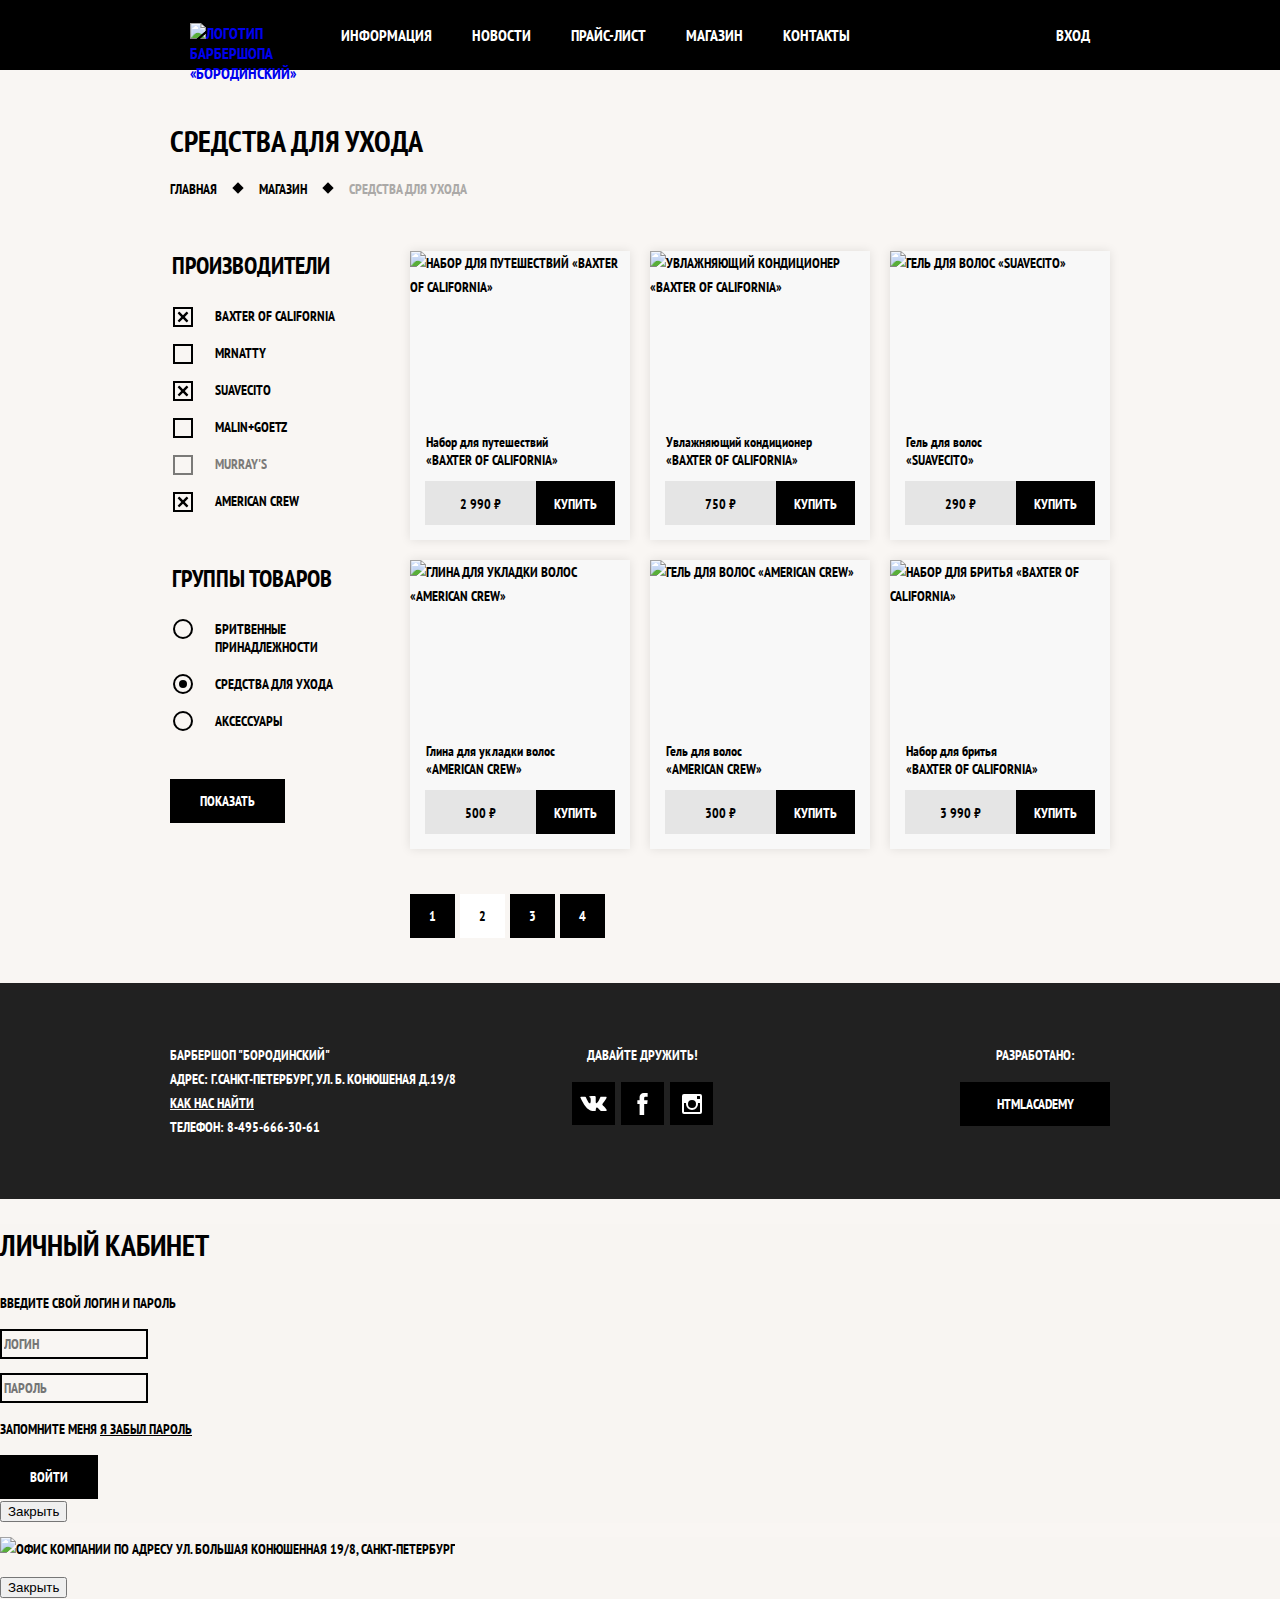
==== catalog.html @ a1bbe535 "final markig" ====
<!DOCTYPE html>
<html lang="ru">

<head>
  <meta charset="UTF-8">
  <meta name="viewport" content="width=device-width, initial-scale=1.0">
  <meta http-equiv="X-UA-Compatible" content="ie=edge">
  <link href="https://fonts.googleapis.com/css?family=PT+Sans+Narrow:400,700&display=swap&subset=cyrillic" rel="stylesheet">
  <link rel="stylesheet" type="text/css" href="css/normalize.css" >
  <link rel="stylesheet" type="text/css" href="css/style.css" >
  <title>Barbershop "Бородинский"</title>
</head>

<body class="inner-page">
  <header class="main-header">
		<nav class="main-navigation container">
			<a class="main-header-logo" href="index.html" >
			   <img src="css/img/logo.svg" width="111" height="24" alt="Логотип барбершопа «Бородинский»">
			</a>
			<ul class="site-navigation">
				<li><a href="info.html">Информация</a></li>
				<li><a href="news.html">Новости</a></li>
				<li><a href="price.html">Прайс-лист</a></li>
				<li class="site-navigation-current"><a href="catalog.html">Магазин</a></li>
				<li><a href="contacts.html">Контакты</a></li>
			</ul>
			<ul class="user-navigation">
				<li class="login-link"><a href="">Вход</a></li>
			</ul>
		</nav>
	</header>

  <main class="container">
    <h1 class="page-title">Средства для ухода</h1>

    <ul class="breadcrumbs">
      <li><a href="index.html">Главная</a></li>
      <li><a href="catalog.html">Магазин</a></li>
      <li class="breadcrumbs-current">Средства для ухода</li>
    </ul>

    <div class="catalog-columns">

    <section class="filters">
      <h2 class="visually-hidden">Фильтр товаров</h2>
      <form class="filter" method="get" action="https://echo.htmlacademy.ru">
        <fieldset>
          <legend>Производители</legend>
          <ul>
            <li class="filter-option">
              <input class="visually-hidden filter-input filter-input-checkbox" type="checkbox" name="baxter-of-california" id="filter-baxter-of-califotnia" checked>
              <label for="filter-baxter-of-califotnia">Baxter of California</label>
            </li>
            <li class="filter-option">
              <input class="visually-hidden filter-input filter-input-checkbox" type="checkbox" name="mr-natty" id="filter-mr-natty">
              <label for="filter-mr-natty">MrNatty</label>
            </li>
            <li class="filter-option">
              <input class="visually-hidden filter-input filter-input-checkbox" type="checkbox" name="suavecito"id="filter-suavecito" checked>
              <label for="filter-suavecito">Suavecito</label>
            </li>
            <li class="filter-option">
              
              <input class="visually-hidden filter-input filter-input-checkbox" type="checkbox" name="malin-goetz" id="filter-malin-goetz">
              <label for="filter-malin-goetz">Malin+Goetz</label>
            </li>
            <li class="filter-option">
              <input class="visually-hidden filter-input filter-input-checkbox" type="checkbox" name="murrays" id="filter-murrays" disabled="">
              <label for="filter-murrays">Murray's</label>
            </li>
            <li class="filter-option">
              
              <input class="visually-hidden filter-input filter-input-checkbox" type="checkbox" name="american-crew" id="filter-american-crew" checked>
              <label for="filter-american-crew">American Crew</label>
            </li>
          </ul>
        </fieldset>

        <fieldset>
          <legend>Группы товаров</legend>
          <ul>
            <li class="filter-option">
              
              <input class="visually-hidden filter-input filter-input-radio" type="radio" name="product-group" value="shaving" id="filter-shave">
              <label for="filter-shave">Бритвенные принадлежности</label>
            </li>
            <li class="filter-option">
              
              <input class="visually-hidden filter-input filter-input-radio" type="radio" name="product-group" value="hair-care" id="filter-care" checked>
              <label for="filter-care">Средства для ухода</label>
            </li>
            <li class="filter-option">
              
              <input class="visually-hidden filter-input filter-input-radio" type="radio" name="product-group" value="accessories" id="filter-accessories">
              <label for="filter-accessories">Аксессуары</label>
            </li>
          </ul>
        </fieldset>
        <button class="filter-button button" type="submit" name="button">Показать</button>
      </form>
    </section>
    <section class="catalog">
      <h2 class="visually-hidden">Список средств для ухода</h2>
      <ul class="catalog-list">
        <li class="catalog-item">
        <a href="catalog-item.html">
          <h3>
            <span class="catalog-category">Набор для путешествий</span>
            <span class="catalog-item-title">«Baxter of California»</span>
          </h3>
          <p class="catalog-item-image">
            <img src="css/img/product-1.jpg" width="220" height="155" alt="Набор для путешествий «Baxter of California»">
          </p>
        </a>
          <p class="catalog-item-price">
          <b>2 990 ₽</b>
          <a class="button" href="#">Купить</a>
          </p>
        </li>
        <li class="catalog-item">
          <a href="catalog-item.html">
          <h3>
            <span class="catalog-category">Увлажняющий кондиционер</span>
            <span class="catalog-item-title">«Baxter of California»</span>
          </h3>
            <p class="catalog-item-image">
              <img src="css/img/product-2.jpg" width="220" height="155" alt="Увлажняющий кондиционер «Baxter of California»">
            </p>
          </a>
          <p class="catalog-item-price">
          <b>750 ₽</b>
          <a class="button" href="#">Купить</a>
          </p>
        </li>
        <li class="catalog-item">
          <a href="catalog-item.html">
          <h3>
            <span class="catalog-category">Гель для волос</span>
            <span class="catalog-item-title">«Suavecito»</span>
          </h3>
          <p class="catalog-item-image">
            <img src="css/img/product-3.jpg" width="220" height="155" alt="Гель для волос «Suavecito»">
          </p>
          </a>
          <p class="catalog-item-price">
          <b>290 ₽</b>
          <a class="button" href="#">Купить</a>
          </p>
        </li>
        <li class="catalog-item">
          <a href="catalog-item.html">
          <h3>
            <span class="catalog-category">Глина для укладки волос</span>
            <span class="catalog-item-title">«American crew»</span>
          </h3>
          <p class="catalog-item-image">
            <img src="css/img/product-4.jpg" width="220" height="155" alt="Глина для укладки волос «American crew» ">
          </p>
          </a>
          <p class="catalog-item-price">
          <b>500 ₽</b>
          <a class="button" href="#">Купить</a>
          </p>
        </li>
        <li class="catalog-item">
          <a href="catalog-item.html">
          <h3>
            <span class="catalog-category">Гель для волос</span>
            <span class="catalog-item-title">«American crew»</span>
          </h3>
          <p class="catalog-item-image">
            <img src="css/img/product-5.jpg" width="220" height="155" alt="Гель для волос «American crew» ">
          </p>
          </a>
          <p class="catalog-item-price">
          <b>300 ₽</b>
          <a class="button" href="#">Купить</a>
          </p>
        </li>
        <li class="catalog-item">
          <a href="catalog-item.html">
          <h3>
            <span class="catalog-category">Набор для бритья</span>
            <span class="catalog-item-title">«Baxter of California»</span>
          </h3>
          <p class="catalog-item-image">
            <img src="css/img/product-6.jpg" width="220" height="155" alt="Набор для бритья «Baxter of California»">
          </p>
        </a>
          <p class="catalog-item-price">
          <b>3 990 ₽</b>
          <a class="button" href="#">Купить</a>
          </p>
        </li>
      </ul>
      <ul class="panagination-list ">
        <li class="panagination-item"><a href="">1</a></li>
        <li class="panagination-item panagination-item-current"><a href="">2</a></li>
        <li class="panagination-item"><a href="">3</a></li>
        <li class="panagination-item"><a href="">4</a></li>
      </ul>
    </section>
    </div>
  </main>
  <footer class="main-footer">
    <div class="container">
    <p class="footer-contacts">
      Барбершоп "Бородинский"<br>
      Адрес: г.Санкт-Петербург, ул. Б. Конюшеная д.19/8<br>
      <a href="map.html">Как нас найти</a> <br>
      Телефон: 8-495-666-30-61
    </p>

    <div class="footer-social">
      <b>Давайте дружить!</b>
      <ul>
      <li><a class="social-button" href="#"><span class="visually-hidden">Вконтакте</span><svg xmlns="http://www.w3.org/2000/svg" width="27" height="15" viewBox="0 0 26.14 14.91"><path d="M26 13.47l-.09-.17a13.55 13.55 0 0 0-2.6-3q-.87-.83-1.1-1.12A1 1 0 0 1 22 8a10.27 10.27 0 0 1 1.22-1.78l.88-1.16q2.35-3.13 2-4L26 .94a.8.8 0 0 0-.4-.22 2.14 2.14 0 0 0-.87 0h-3.92a.51.51 0 0 0-.27 0h-.3a.6.6 0 0 0-.15.14.93.93 0 0 0-.14.24 22.22 22.22 0 0 1-1.46 3.06q-.5.84-.93 1.46a7 7 0 0 1-.71.91 4.94 4.94 0 0 1-.52.47q-.23.18-.35.15l-.23-.05a.9.9 0 0 1-.31-.33 1.49 1.49 0 0 1-.16-.53V1.6a3.14 3.14 0 0 0 0-.62 2.12 2.12 0 0 0-.14-.44.73.73 0 0 0-.28-.33 1.57 1.57 0 0 0-.46-.18A9 9 0 0 0 12.57 0a8.93 8.93 0 0 0-3.25.33 1.83 1.83 0 0 0-.52.41q-.25.3-.07.33a1.67 1.67 0 0 1 1.16.59l.08.16a2.6 2.6 0 0 1 .19.63 6.32 6.32 0 0 1 .12 1 10.59 10.59 0 0 1 0 1.7q-.07.71-.13 1.1a2.21 2.21 0 0 1-.18.64 2.69 2.69 0 0 1-.16.3l-.07.07a1 1 0 0 1-.37.07.86.86 0 0 1-.46-.19 3.27 3.27 0 0 1-.56-.52 7 7 0 0 1-.66-.93q-.37-.6-.76-1.42l-.22-.39q-.2-.38-.56-1.11t-.62-1.43A.9.9 0 0 0 5.2.9h-.07a.93.93 0 0 0-.22-.16A1.44 1.44 0 0 0 4.6.65L.87.68A1 1 0 0 0 .1.94L0 1a.44.44 0 0 0 0 .22 1.08 1.08 0 0 0 .08.37Q.9 3.53 1.86 5.31t1.66 2.87Q4.23 9.27 5 10.24t1 1.24l.37.41.34.33a8.06 8.06 0 0 0 1 .78 16.34 16.34 0 0 0 1.4.9 7.6 7.6 0 0 0 1.79.72 6.19 6.19 0 0 0 2 .22h1.57a1.08 1.08 0 0 0 .72-.3l.05-.07a.9.9 0 0 0 .1-.25 1.38 1.38 0 0 0 0-.37 4.48 4.48 0 0 1 .09-1.05 2.77 2.77 0 0 1 .23-.71 1.74 1.74 0 0 1 .29-.4 1.19 1.19 0 0 1 .23-.2h.11a.86.86 0 0 1 .77.21 4.52 4.52 0 0 1 .83.79q.39.47.93 1.05a6.41 6.41 0 0 0 1 .87l.27.16a3.31 3.31 0 0 0 .71.3 1.53 1.53 0 0 0 .76.07l3.48-.05a1.58 1.58 0 0 0 .8-.17.68.68 0 0 0 .34-.37 1.06 1.06 0 0 0 0-.46 1.71 1.71 0 0 0-.1-.36z" fill="#fff"/></svg></a></li>
      <li><a class="social-button" href="#"><span class="visually-hidden">Фейсбук</span><svg xmlns="http://www.w3.org/2000/svg" width="19" height="22" viewBox="0 0 10.15 21.74"><path d="M3.34 1.12A4.77 4.77 0 0 1 6.53 0h3.61v3.81H7.81a1.07 1.07 0 0 0-1.09.83v2.55h3.42c-.08 1.23-.24 2.45-.41 3.67h-3v10.87H2.21V10.86H0V7.21h2.19V3.66a3.83 3.83 0 0 1 1.15-2.54z" fill="#fff"/></svg></a></li>
      <li><a class="social-button" href="#"><span class="visually-hidden">Инстаграмм</span><svg xmlns="http://www.w3.org/2000/svg" width="20" height="20" viewBox="0 0 20 20"><path d="M18 0H2a2 2 0 0 0-2 2v16a2 2 0 0 0 2 2h16a2 2 0 0 0 2-2V2a2 2 0 0 0-2-2zm-8 6a4 4 0 1 1-4 4 4 4 0 0 1 4-4zM2.5 18a.47.47 0 0 1-.5-.5V9h2.1a3.4 3.4 0 0 0-.1 1 6 6 0 1 0 12 0 3.4 3.4 0 0 0-.1-1H18v8.5a.47.47 0 0 1-.5.5zM18 4.5a.47.47 0 0 1-.5.5h-2a.47.47 0 0 1-.5-.5v-2a.47.47 0 0 1 .5-.5h2a.47.47 0 0 1 .5.5z" fill="#fff"/></svg></a></li>
      
      </ul>
    </div>
    <p class="footer-copyright">
    <b>Разработано:</b>
    <a class="button" href="#">HTMLAcademy</a></p>
  </div>

  </footer>
  <section class="modal modal-login">
    <h2>Личный кабинет</h2>
    <p>Введите свой логин и пароль</p>
    <form class="login-form" action="https://echo.htmlacademy.ru" method="post">
      <p>
        <label class="visually-hidden" for="user-login">Логин</label>
        <input class="login-icon-user" type="text" name="login" id="user-login" placeholder="Логин">
      </p>
      <p>
        <label class="visually-hidden" for="user-password">Пароль</label>
        <input class="login-icon-password" type="password" name="password" id="user-password" placeholder="Пароль">
      </p>
      <p class="login-password-info">
        <label for="login-checkbox">
          <input type="checkbox" name="remember" class="visually-hidden">
          <span class="checkbox-indicator"></span>Запомните меня
        </label>
      <a class="restore" href="#" >Я забыл пароль</a>
      </p>
      <button class="button" type="submit">Войти</button>
    </form>
    <button class="modal-close" type="button">Закрыть</button>
  </section>
  <section class="modal modal-map">
    <h2 class="visually-hidden">Как до нас добраться?</h2>
    <p>
      <img src="css/img/img-map.jpg" width="780" height="560" alt="Офис компании по адресу ул. Большая Конюшенная 19/8, Санкт-Петербург">
    </p>
    <button class="modal-close" type="button">Закрыть</button>
  </section>
</body>
</html>
---- css/style.css ----
body {
	margin: 0;
	padding: 0; 

	font-family: "PT Sans Narrow", Arial, sans-serif;
	font-size: 14px;
	line-height: 24px;
	font-weight: 700;
	color: #ffffff;
	text-transform: uppercase;

	background-color: #000000;
	background-image: url("img/bg.jpg");
	background-position: top center;
	background-repeat: no-repeat;
}

a {
	text-decoration: none;
}

img {
	max-width:100%;
	height: auto;
}

.visually-hidden:not(:focus):not(:active),
input[type="checkbox"] .visually-hidden,
input[type="radio"] .visually-hidden {
	position: absolute;

	width: 1px;
	height: 1px;
	margin:-1px;
	border:0;
	padding:0;

	white-space: nowrap;

	clip-path: inset(100%);
	clip: rect(0 0 0 0);
	overflow: hidden;
}

.inner-page {
	color:#000000;

	background-color:#f9f6f3;
	background-image: url("img/pattern-light.jpg");
	background-position: 0 0;
	background-repeat:  repeat;
}
.main-header {
	margin-bottom: 75px;
}

.inner-page .main-header {
	margin-bottom: 50px;

	background-color: #000000;
}

.inner-page .main-navigation {
	align-items: flex-start; 
	flex-direction: row;
}

.button {
	display: inline-block;
	margin-right:16px;
	padding: 10px 30px;

	font: inherit;

	text-align: center;
	color:#ffffff;
	vertical-align: middle;
	text-transform: uppercase;

	background-color: #000000;
	border: none;
}	
.button:hover,
.button:focus,
.button:active {
	background-color:#663d15;
}

.button.disabled,
.button:disabled{
	cursor: default;
	opacity: 0.5;
	background-color: #000000;
}

.main-navigation {
	display: flex;
	flex-direction: column;
	align-items: center;

	font-size: 16px;
	line-height: 20px;
	color: #ffffff;

	background-color: transparent;
}


.main-header-logo {
	order:2;
	width: 368px;
	height:153px;
}

.inner-page .main-header-logo {
	order: 0;

	width: 111px;
	height:24px;
	padding: 23px 20px;
}

.main-navigation-wrapper {
	width: 100%;
	margin-bottom: 60px;
	
	background-color: #000000;
}

.main-navigation-wrapper .container {
display: flex;
justify-content: space-between;

}

.site-navigation,
.user-navigation {
	
	margin:0;
	padding:0;

	list-style: none;
}

.site-navigation {
	width: 620px;
	display: flex;
	flex-wrap: wrap;

}

.user-navigation {
	display: flex;
	max-width: 140px;
}

.inner-page .user-navigation {
	margin-left: auto;
}

.site-navigation a,
.user-navigation a {
	display: block;
	color: #ffffff;
	padding: 25px 20px;

}
.site-navigation a:hover,
.site-navigation a:focus,
.user-navigation a:hover,
.user-navigation a:focus {
	background-color: #242424;
}

.user-navigation .login-link {
	position: relative;
	padding-left: 50px;
}

.login-link::before {
	content:"";
	
	position: absolute;
	top:27px;
	left:24px;

	width: 16px;
	height: 18px;

	background-image: url("img/login.svg");
	background-repeat: no-repeat;
	background-position: 0 0;

	opacity: 0.3;

}

.login-link:hover::before,
.login-link:focus::before,
.login-link:active::before {
	opacity: 1;
}
.container {
	width: 940px;
	margin: 0 auto;
	padding: 0 10px; 
}

.features {
	margin-bottom: 80px;
}

.features-list {
	display: flex;
	justify-content: space-between;
	margin: 0;
	padding: 0;
	list-style: none;
}

.feature-item {
	width: 300px;
	text-align: center;
}

.feature-item h3 {
	position: relative;


	margin:0;
	margin-bottom: 60px;
	font-size:30px;
	line-height: 42px;
}

.feature-item h3::after {
	content: "";

	position: absolute;
	bottom: -30px;
	left: 50%;
	margin-left: -10px;

	width: 20px;
	height: 20px;

	background-color: #ffffff;

	transform: rotate(45deg);
}

.feature-item p {
	margin:0 10px;
}

.index-columns {
	display: flex;
	justify-content: space-between;
	padding: 50px 80px;
	margin-bottom: 35px;

	color:#000000;

	background-color: #f8f5f2;
	background-image: 
		url("img/line.png"),
		url("img/pattern-light.jpg");
	background-position:center, 0 0;
	background-repeat:  no-repeat, repeat;

}

.index-columns h2 {
	margin: 0;
	margin-bottom: 25px;

	font-size: 30px;
	line-height: 42px;
}

.news {
	width: 380px;
}

.news-list {
	margin: 0;
	margin-bottom: 25px;
	padding: 0;
	list-style: none;
}
.news-item {
	margin-bottom: 25px;
}

.news-item p {
	margin: 0;
}
.news-item time {
	text-transform: none;
}

.gallery {
	width: 300px;
}
.gallery-container {
	position: relative;

	height: 260px;
}

.gallery-content {
	height: 164px;
	margin:0;

	background-color: #cccccc;
	border:7px solid #ffffff;
}

.galery-content img {
	width: 286px;
	height:164px;
}

.gallery-button {
	box-sizing: border-box;
	position: absolute;
	bottom: 0;

	width: 140px;
	margin:0;
}
.gallery-button-back {
	left: 0;
}
.gallery-button-next {
	right:0;
}

.contacts {
	width: 380px;
}

.contacts p {
	margin:0;
	margin-bottom: 25px;
}

.appointment {
	width: 300px;
}

.appointment-info {
	margin:0;
	margin-bottom: 15px;
	
}
.appointment-form {
	display:flex;
	flex-wrap: wrap;
	justify-content: space-between;

}
.appointment-item {
	width: 140px;
	margin: 0;
	margin-bottom: 10px;
}
.appointment-item label {
	display: block;
	margin-bottom: 9px;
	margin-left: 15px;
}

.appointment-item input {
	box-sizing: border-box;
	width: 140px;
	padding-top: 8px;
	padding-left: 15px;
	padding-right: 15px;
	padding-bottom: 7px;

	font: inherit;
	background-color: transparent;
	border: 2px solid #000000;
}

.appointment-item input:focus {
	border-color:#663d15;
}
.appointment .button {
	width: 100%;
	margin-top: 10px;
	margin-right: 0;
}

.page-title {
	margin: 0;
	margin-bottom: 15px;
	padding: 0;

	font-size:30px;
	line-height:42px;
}

.breadcrumbs {
	display: flex;
	justify-content: flex-start;
	flex-wrap: wrap;
	padding: 0;
	margin:0;
	margin-bottom:50px;
	list-style: none;
}
.breadcrumbs li {
	position: relative;

	margin-right: 42px;
}

.breadcrumbs li:last-child {
	margin-right: 0;
}

.breadcrumbs li::after {
	content: "";

	position: absolute;
	top: 7px;
	right: -25px;

	width: 8px;
	height: 8px;

	background-color: #000000;

	transform: rotate(45deg);
}
.breadcrumbs a {
	color: #000000;
}
.breadcrumbs a:hover,
.breadcrumbs a:focus {
	text-decoration: underline;
}

.breadcrumbs-current {
	color:#aba9a7;
}

.breadcrumbs-current::after {
	display: none;
}

.catalog-columns {
	display: flex;
	justify-content: space-between;
}

.filters {
	width: 180px;
}

.filter fieldset {
	padding:0;
	margin:0;
	margin-bottom: 30px;
	border: none;
}
.filter fieldset:first-child {
	margin-bottom: 35px;
}
.filter legend {
	margin-bottom: 26px;

	font-size: 24px;
	line-height: 30px;
}
.filter ul {
	padding: 0;
	margin: 0;
	list-style: none;
	line-height: 18px;
}

.filter-option {
	margin-bottom: 19px;
	padding-left: 45px;
}

.filter-option label {
	position: relative;
	display: block;

	cursor: pointer;
	user-select: none;

}

.filter-input:hover+label,
.filter-input:focus+label {
	color: #663d15;
}

.filter-input-checkbox + label::before {
	content:"";
	position: absolute;
	left: -42px;
	top:0;

	width:16px;
	height: 16px;

	border:2px solid #000000;
}

.filter-input-checkbox:checked + label::after {
	content: "";

	position: absolute;
	top:4px;
	left: -38px;

	width: 12px;
	height: 12px;

	background-image: url("img/cross.svg");
	background-repeat: no-repeat;
	background-position: 0 0;
}
.filter-input-radio + label::before {
	content: "";

	position: absolute;
	left: -42px;
	top:-1px;

	width: 16px;
	height: 16px;

	border: 2px solid #000000;
	border-radius: 50%;
}
.filter-input-radio:checked + label::after {
	content: "";

	position: absolute;
	top: 5px;
	left: -36px;

	width: 8px;
	height: 8px;

	background-color: #000000;
	border-radius: 50%;
}


.filter-input:disabled + label {
	color: #000000;
	opacity: 0.5;
}

.catalog {
	width: 700px;
}

.catalog-list{
	display: flex;
	flex-wrap: wrap;
	padding: 0;
	margin: 0;
	margin-bottom: 25px;

	list-style: none;
}
.catalog-item {
	width: 220px;
	margin-bottom: 20px;
	margin-right:20px;
	background-color: #f8f8f8;
	box-shadow: 0 0 10px rgba(0, 0, 0, 0.1);
}

.catalog-item:nth-child(3n) {
	margin-right: 0;
}

.catalog-item:hover {
	box-shadow: 0 0 10px rgba(0, 0, 0, 0.2);
}
.catalog-item a {
	display: flex;
	flex-direction: column;

	color:#000000;
}
.catalog-item h3 {
	order: 1;
	margin-top: 17px;
	margin-bottom: 12px;
	margin-left: 16px;
	margin-right: 15px;

	font-size:14px;
	line-height:18px;
}
.catalog-category {
	display: block;

	text-transform: none;
}

.catalog-item-image {
	width: 220px;
	height: 165px;
	margin: 0;
}

.catalog-item-price {
	display: flex;
	margin: 15px;
	margin-top: 0;
}



.catalog-item-price b {
	width: 112px;
	padding: 13px 25px 11px; 

	font-size: 14px;
	line-height: 20px;
	text-align: center;

	background-color: #e5e5e5;
}
.catalog-item-price .button {
	width: 50px;
	padding: 13px 18px 11px;
	margin-right: 0;

	line-height: 20px;
	color:#ffffff;
}
.panagination-list {
	display: flex;
	flex-wrap: wrap;


	padding: 0;
	margin: 0;
	list-style: none;
}

.panagination-item {
	margin-right: 5px;
}
.panagination-item:last-child {
	margin-right: 0;
}

.panagination-item a {
	display: block;
	padding:10px 19px;

	color:#ffffff;

	background-color:#000000;
}
.panagination-item a:hover,
.panagination-item a:focus,
.panagination-item a:active {
	background-color: #663d15;
}
.panagination-item-current a {
	color:#000000;
	background-color:#ffffff;
}
.panagination-item-current a:hover,
.panagination-item-current a:focus,
.panagination-item-current a:active {
	color:#000000;
	background-color:#ffffff;
}

.product-photos{
	width:460px;
}

.product-photo-preview {
	display: flex;
	padding: 0;
	margin: 0;

	list-style: none;
}

.product-photo-preview li {
	width: 140px;
	height: 149px;
	margin-right: 20px;

	box-shadow: 0 0 10px 2px rgba(0, 0, 0, 0.1);
}

.product-photo-preview li:nth-child(3n) {
	margin-right: 0;
}


.product-photo-full{
	width: 460px;
	height: 498px;
	margin: 0;
	margin-bottom: 20px;

	box-shadow: 0 0 10px 2px rgba(0, 0, 0, 0.1);
}
.product-description {
	display: flex;
	justify-content: space-between;
	padding-right: 10px;
	margin-bottom: 29px;
}

.product-description p {
	width: 200px;
}

.product-article {
	text-align:right;
	color:#aeaeae;
}

.product-price b {
	width: 112px;
	padding-top: 13px;
	padding-left: 36px;
	padding-right:36px;
	padding-bottom: 11px;

	line-height: 20px;
	text-align: center;

	background-color: #e5e5e5;

	box-sizing: border-box;
}

.product-price .button {
	padding-left: 17px;
	padding-right: 17px;
}


.product-info {
	width:390px;
	padding-top: 23px;
}

.prodect-info p {
	margin: 0;
}

.product-info h3 {
	margin: 0;
	margin-bottom: 27px;

	font-size:24px;
	line-height: 30px;
}

.product-info .product-text {
	margin-bottom: 35px;
}

.product-info .product-price {
	display: flex;
	margin-bottom: 63px;
}

.product-info ul {
	margin: 0;
	padding: 0;
	list-style: none;
}
.product-info li {
	position: relative;

	padding-left: 23px;
}

.product-info li::before {
	content: "";

	position: absolute;
	top:7px;
	left: 2px;

	width: 8px;
	height: 8px;

	background-color: #000000;
	transform: rotate(45deg);
}


.main-footer {
	padding: 60px 0;
	margin-top: 65px;

	color: #ffffff;

	background-color:#212121;
	background-image: url("img/pattern-dark.jpg");
	background-position: 0 0;
	background-repeat: repeat;
}

.inner-page .main-footer {
	margin-top: 45px;

}
.main-footer .container{
	display: flex;

}

.footer-contacts {
	width:320px;
	margin:0;
	margin-right: 80px;
}
.footer-contacts a {
	color:white;
	text-decoration: underline;
}
.footer-contacts a:hover,
.footer-contacts a:focus {
	text-decoration: none;
}

.footer-social {
	width: 145px;
	text-align: center;
}

.footer-social ul {
	margin: 0 auto;
	padding: 0;
	display: flex;
	flex-wrap: wrap;
	justify-content: space-between;
	width: 141px;

	list-style:none;
}

.footer-social b {
	display: block;
	margin-bottom: 15px;
}

.social-button {
	display: flex;
	align-items: center;
	justify-content: center;
	width: 43px;
	height: 43px;

	background-color: #000000;
}

.social-button:hover,
.social-button:focus {
	background-color: #ffffff;
}

.social-button:hover path,
.social-button:focus path {
	fill: #000000;
}

.footer-copyright {
	width: 150px;
	margin: 0;
	margin-left: auto;
	text-align: center;
}
.footer-copyright .button {
	display: block;
	margin-right: 0;
}


.footer-copyright b {
	display: block;
	margin-bottom: 15px;

}

.footer-copyright .button:hover,
.footer-copyright .button:focus {
	color:#000000;

	background-color: #ffffff;
}

.modal {
	color:#000000;

	background-color: #f8f5f2;
	background-image: url("img/pattern-light.jpg");
	background-position: 0 0;
	background-repeat: repeat;	
}
.modal h2 {
	font-size: 30px;
	line-height: 42px;
}

.login-form input[type="text"],
.login-form input[type="password"] {
	font:inherit;
	color:#000000;
	text-transform: uppercase;

	background-color: #f9f6f3;
	border: 2px solid #000000;
}

.login-form input:focus {
	border-color:#663d15;
}

.login-checkbox:hover,
.login-chekbox:focus {
	color:#663d15;
}

.restore {
	color:#000000;
	text-decoration: underline;
}

.restore:hover,
.restore:focus {
	text-decoration: none;
}
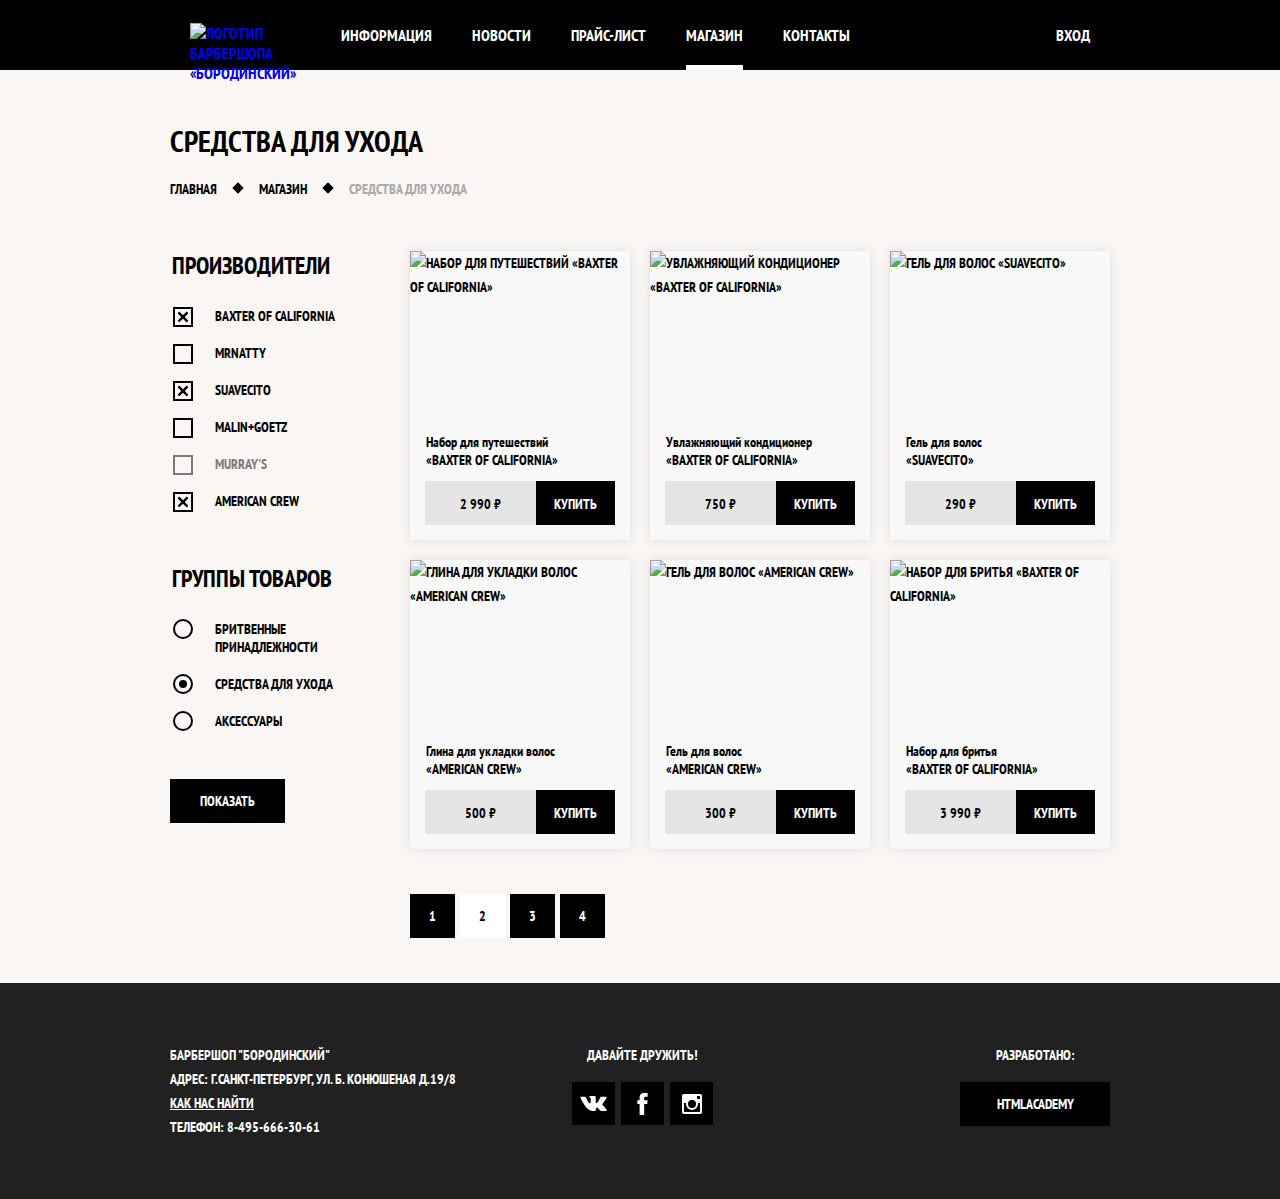
==== commit 2f6effb1: "price" ====
--- a/catalog.html
+++ b/catalog.html
@@ -21,7 +21,7 @@
 				<li><a href="info.html">Информация</a></li>
 				<li><a href="news.html">Новости</a></li>
 				<li><a href="price.html">Прайс-лист</a></li>
-				<li class="site-navigation-current"><a href="catalog.html">Магазин</a></li>
+				<li class="site-navigation-current"><a>Магазин</a></li>
 				<li><a href="contacts.html">Контакты</a></li>
 			</ul>
 			<ul class="user-navigation">
@@ -103,7 +103,7 @@
       <h2 class="visually-hidden">Список средств для ухода</h2>
       <ul class="catalog-list">
         <li class="catalog-item">
-        <a href="catalog-item.html">
+        <a href="product-1.html">
           <h3>
             <span class="catalog-category">Набор для путешествий</span>
             <span class="catalog-item-title">«Baxter of California»</span>
--- a/css/style.css
+++ b/css/style.css
@@ -171,6 +171,27 @@
 .user-navigation a:focus {
 	background-color: #242424;
 }
+.site-navigation-current {
+	position: relative;
+}
+
+
+.site-navigation-current a:not([href]) {
+	background-color: #000000;
+}
+
+.site-navigation-current::after {
+	content:"";
+
+	position: absolute;
+	right: 20px;
+	bottom:0;
+	left:20px;
+
+	height: 5px;
+
+	background-color: #ffffff;
+}
 
 .user-navigation .login-link {
 	position: relative;
@@ -804,6 +825,121 @@
 	transform: rotate(45deg);
 }
 
+.inner-content {
+	margin-bottom:75px;
+}
+.inner-content h2 {
+	margin-top: 60px;
+	margin-bottom: 30px;
+
+	font-size: 24px;
+	line-height: 30px;
+
+}
+
+.inner-content h3 {
+	margin-top: 60px;
+	margin-bottom: 30px;
+
+	font-size: 20px;
+	line-height: 24px;
+	
+}
+
+.inner-content h2 + h3 {
+	margin-top: 30px;
+}
+
+.inner-content p {
+	margin: 14px 0;
+
+}
+
+.inner-content table{
+	border-collapse: collapse;
+}
+
+.inner-content td {
+	padding: 10px 15px;
+
+	border: 2px solid #000000;
+}
+
+.inner-content .big-heading {
+	display: flex;
+	align-items: center;
+
+	margin-top: 55px;
+	margin-bottom: 65px;
+
+
+	font-size: 48px;
+	line-height: 48px;
+	text-align: center;
+}
+
+.big-heading::before,
+.big-heading::after {
+	content: "";
+	
+	flex-grow: 1;
+	flex-shrink: 0;
+
+	width: 50px;
+	height: 2px;
+
+	background:#000000;
+}
+
+.big-heading::before {
+	margin-right: 25px;
+}
+
+.big-heading::after {
+	margin-left: 25px;
+}
+
+.custom-list-1 {
+	margin: 14px 0;
+	padding: 0;
+
+	list-style: none;
+}
+
+.custom-list-1 li {
+	position: relative;
+
+	margin-bottom: 15px;
+
+	padding-left: 20px; 
+}
+
+.custom-list-1 li::before {
+	content:"";
+	position: absolute;
+	top: 8px;
+	left: 0;
+
+	width: 8px;
+	height: 8px;
+
+	background-color: #000000;
+
+	transform: rotate(45deg);
+}
+
+.custom-table-1 {
+	width:100%;
+}
+.custom-table-1 td {
+	width: 50%;
+}
+
+.custom-table-1 td:last-child {
+	text-align: center;
+}
+
+
 
 .main-footer {
 	padding: 60px 0;
@@ -907,20 +1043,92 @@
 }
 
 .modal {
+	position: fixed;
+	display: none;
+
+
 	color:#000000;
 
 	background-color: #f8f5f2;
 	background-image: url("img/pattern-light.jpg");
 	background-position: 0 0;
-	background-repeat: repeat;	
-}
-.modal h2 {
+	background-repeat: repeat;
+	box-shadow: 0 30px 50px rgba(0, 0, 0, 0.7);
+	
+	}
+.modal-login { 
+	top: 120px;
+	left: 50%;
+	
+	
+
+	width: 300px;
+	margin-left: -230px;
+	padding: 50px 80px;
+}
+
+.modal-close {
+	position: absolute;
+	top:0;
+	right:-34px;
+
+	width: 22px;
+	height: 22px;
+
+	font-size: 0;
+
+	background-color: transparent;
+	border: 0;
+
+	cursor: pointer;
+}
+
+.modal-close::before,
+.modal-close::after {
+	content: "";
+
+	position: absolute;
+	top: 10px;
+	left: 2px;
+
+	width: 19px;
+	height: 3px;
+
+	background-color: #d0d0d0;
+}
+.modal-close::before {
+	transform: rotate(45deg);
+}
+
+.modal-close::after {
+	transform: rotate(-45deg);
+}
+
+.modal-login h2{
+	margin: 0;
+	margin-bottom:20px;
+
 	font-size: 30px;
 	line-height: 42px;
 }
 
+.modal-description {
+	margin: 0;
+	margin-bottom: 10px;
+}
+
+.login-form p {
+	margin: 0;
+	margin-bottom: 10px;
+}
+
 .login-form input[type="text"],
 .login-form input[type="password"] {
+	box-sizing: border-box;
+	width: 300px;
+	padding: 10px 15px;
+	padding-right: 40px;
+
 	font:inherit;
 	color:#000000;
 	text-transform: uppercase;
@@ -933,11 +1141,80 @@
 	border-color:#663d15;
 }
 
+.login-form .login-help {
+	display: flex;
+	flex-wrap: wrap;
+	justify-content: space-between;
+	margin: 15px 0;
+}
+
+.login-icon-user {
+	background-image: url("img/user.svg");
+	background-position: 270px center;
+	background-repeat: no-repeat;
+}
+
+.login-icon-password {
+	background-image: url("img/lock.svg");
+	background-position: 270px center;
+	background-repeat: no-repeat;
+}
+
+.login-checkbox {
+	position: relative;
+
+	padding-left: 30px;
+
+	cursor: pointer;
+}
+
+
 .login-checkbox:hover,
 .login-chekbox:focus {
 	color:#663d15;
 }
 
+.login-checkbox input[type="checkbox"] + .checkbox-indicator {
+	position: absolute;
+	top: 0;
+	left: 0;
+
+	width: 17px;
+	height: 17px;
+
+	border: 2px solid #000000;
+}
+
+.login-checkbox input[type="checkbox"]:focus + .checkbox-indicator {
+	border-color: #663d15;
+	outline: thin dotted;
+	outline: 5px auto -webkit-focus-ring-color;
+}
+
+.login-checkbox input[type="checkbox"]:checked + .checkbox-indicator::before,
+.login-checkbox input[type="checkbox"]:checked + .checkbox-indicator::after {
+	content: "";
+
+	position: absolute;
+	top: 8px;
+	left: 1px;
+
+	width: 15px;
+	height: 2px;
+
+	background-color: #000000;
+}
+
+.login-checkbox input[type="checkbox"]:checked + .checkbox-indicator::before {
+	transform: rotate(45deg);
+}
+
+.login-checkbox input[type="checkbox"]:checked + .checkbox-indicator::after {
+	transform: rotate(-45deg);
+}
+
+
+
 .restore {
 	color:#000000;
 	text-decoration: underline;
@@ -946,4 +1223,25 @@
 .restore:hover,
 .restore:focus {
 	text-decoration: none;
-}+}
+
+.login-form . button {
+	width: 100%;
+	margin-right: 0;
+}
+
+.modal-map {
+	top: 50%;
+	left: 50%;
+
+	width: 766px;
+	height: 561px;
+	margin-top: -280px;
+	margin-left: -390px;
+
+	border: 7px solid white;
+}
+
+.modal-map p {
+	margin: 0;
+}
